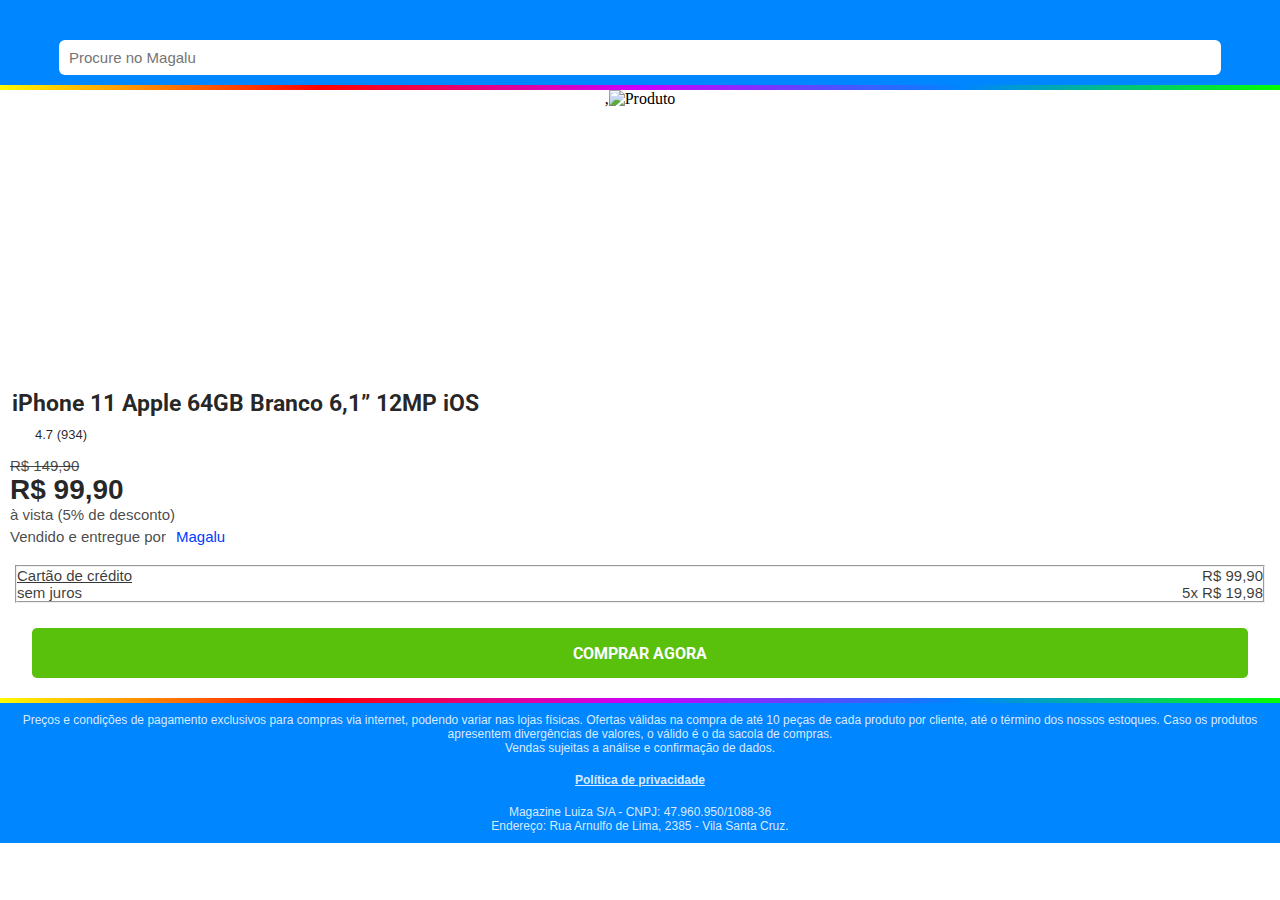
==== index.html @ 32b0e181 "Add files via upload" ====
<!DOCTYPE html>
<html lang="en">
<head>
    <meta charset="UTF-8">
    <meta http-equiv="X-UA-Compatible" content="IE=edge">
    <meta name="viewport" content="width=device-width, initial-scale=1.0">
    <title>Magazine Luiza | Pra você é Magalu!</title>
    <link rel="stylesheet" href="index.css">
    <script src="https://kit.fontawesome.com/af7678e83f.js" crossorigin="anonymous"></script>
    <link rel="icon" href="https://i.pinimg.com/favicons/ad0298f7bd38e015c5eba6ff615733e270e99ff76f9258fab1323347.png?a727a551f587bf580255b661c73979d1" type="">
</head>
<body>
    <header>
        <div class="primeiro-menu">
            <i class="fa-solid fa-bars"></i>
            <img src="https://omnilogic.com.br/midia/logos/23.png" alt="">
            <i class="fa-solid fa-bag-shopping"></i>
        </div>
        <div class="busca">
            <center><input type="text" id="txtBusca" placeholder="Procure no Magalu"/></center>
        </div>
        </header>
        <hr>
    <main>
        <div class="produto">,
            <img src="https://http2.mlstatic.com/D_NQ_NP_730284-MLA46114648018_052021-O.jpg" alt="Produto">
        </div>
            <h2>iPhone 11 Apple 64GB Branco 6,1” 12MP iOS</h2>
        <div class="avaliacao">  
            <i class="fa-solid fa-star"></i>
            <i class="fa-solid fa-star"></i>
            <i class="fa-solid fa-star"></i>
            <i class="fa-solid fa-star"></i>
            <i class="fa-solid fa-star"></i>
            <p>4.7 (934)</p>
        </div>  
        <div class="preco">
            <p><s>R$ 149,90</s></p>
            <h3>R$ 99,90</h3>
            <p>à vista (5% de desconto)</p> 
        </div>
        <div class="distribuição">
            <p>Vendido e entregue por</p> 
            <p style="color: rgb(0, 60, 255);">Magalu</p>
        </div>
        
        <div class="containercartao">
            <div class="cartao">
                <p style="text-decoration: underline;">Cartão de crédito</p>
                <p>R$ 99,90</p>
            </div>
            <div class="divisao">
                <p>sem juros</p>
                <p>5x R$ 19,98</p>
            </div>
        </div>
        <div class="comprar">
            <center><button><b>COMPRAR AGORA</b></button></center> 
        </div>
    </main>    
</body>
<div class="rodape">
<hr>
</div>
<center><footer>
    <p>Preços e condições de pagamento exclusivos para compras via internet, podendo variar nas lojas físicas. Ofertas válidas na compra de até 10 peças de cada produto por cliente, até o término dos nossos estoques. Caso os produtos apresentem divergências de valores, o válido é o da sacola de compras. <br> Vendas sujeitas a análise e confirmação de dados.</p>
    <br>
    <p style="text-decoration: underline;"> <b>Política de privacidade </b></p>
    <br>
    <p>Magazine Luiza S/A - CNPJ: 47.960.950/1088-36 <br> Endereço: Rua Arnulfo de Lima, 2385 - Vila Santa Cruz.</p>
</footer></center>
</html>
---- index.css ----
@import url('https://fonts.googleapis.com/css2?family=Roboto&display=swap');

*{
    margin: 0px;
    padding: 0px;
}

i{
    color: white;
    font-size: 21px;
}
header{
    background-color: rgb(0, 134, 255);
padding-top: 10px;
}

.primeiro-menu{
    display: flex;
    flex-direction: row;
    justify-content: space-between;
    align-items: center;
    margin-left: 10px;
    margin-right: 10px;
    background-color: rgb(0, 134, 255);
}

.primeiro-menu img{
    height: 20px;
}

.busca input{
    margin: 10px;
    height: 35px;
    width: 90%;
    border: 0px;
    border-radius: 6px;
    font-family: Arial, Helvetica, sans-serif;
    font-size: 15px;
    padding-left: 10px;
}
hr{
    background-image: linear-gradient( to right, rgb(255, 251, 0), rgb(255, 0, 0), rgb(204, 0, 255), rgb(0, 132, 255), rgb(0, 255, 0) );    
    height: 5px;
    border: 0px;
}

main .produto{
    display: flex;
    margin-top: 0px;
    justify-content: center;
}


main .produto img{
    height: 300px;
}

main h2{
    margin-top: 0px;
    margin-left: 12px;
    font-family: 'Roboto', sans-serif; 
    font-size: 23px;
    color: rgba(0, 0, 0, 0.856);
}

main .avaliacao{
    margin-top: 10px;
    margin-left: 10px;
    display: flex;
    gap: 5px;
}

main .avaliacao i{
    color: rgb(252, 208, 0);
    font-size: 14px;
}
main .avaliacao p{
    font-family: Arial, Helvetica, sans-serif;
    font-size: 13px;
    color: rgba(0, 0, 0, 0.856);
}

.preco{
    margin-left: 10px;
    margin-top: 15px;
}

.preco p{
    font-family: Arial, Helvetica, sans-serif;
    font-size: 15px;
    color: rgba(51, 51, 51, 0.89);
}

.preco h3{
    font-size: 28px;
    font-family: Arial, Helvetica, sans-serif;
    color: rgba(0, 0, 0, 0.856);
}

.distribuição{
    display: flex;
}

.distribuição p{
    margin-left: 10px;
    margin-top: 5px;
    font-family: Arial, Helvetica, sans-serif;
    font-size: 15px;
    color: rgba(51, 51, 51, 0.89);
}

.containercartao{
    border: 2px;
    border-style: groove;
    border-width: 2px;
    margin: 15px;
    background-color: rgb(255, 255, 255);
    margin-top: 20px;
}
.containercartao .cartao{
    display: flex;
    justify-content: space-between;
    font-family: Arial, Helvetica, sans-serif;
    font-size: 15px;
    color: rgba(31, 30, 30, 0.89);
}

.containercartao .divisao{
    display: flex;
    justify-content: space-between;
    font-family: Arial, Helvetica, sans-serif;
    font-size: 15px;
    color: rgba(31, 31, 31, 0.89);
}

button{
    background-color: #59C00B;
    padding: 0px 15px;
    border: 0px;
    font-family: 'Roboto', sans-serif;
    color: white;
    font-size: 16px;
    width: 95%;
    height: 50px;
    border-radius: 5px;
    margin-top: 10px;
}

.rodape hr{
    background-image: linear-gradient( to right, rgb(255, 251, 0), rgb(255, 0, 0), rgb(204, 0, 255), rgb(0, 132, 255), rgb(0, 255, 0) );    
    height: 5px;
    border: 0px;
    margin-top: 20px;
}

footer{
    background-color: rgb(0, 134, 255);
    padding: 10px;
}

footer p{
    font-family: Arial, Helvetica, sans-serif;
    font-size: 12px;
    color: rgba(255, 255, 255, 0.856);
}
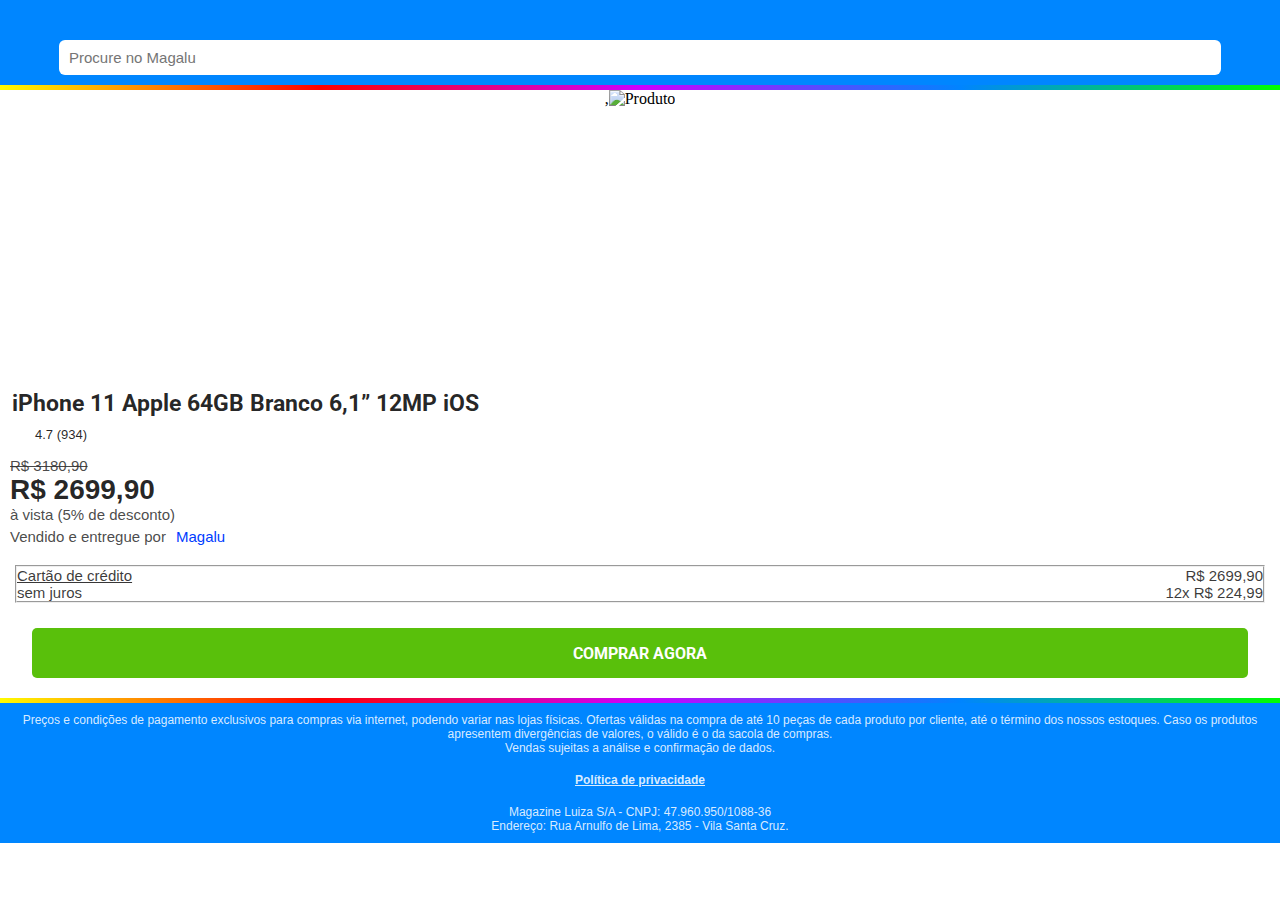
==== commit 92630d1c: "Add files via upload" ====
--- a/index.html
+++ b/index.html
@@ -35,8 +35,8 @@
             <p>4.7 (934)</p>
         </div>  
         <div class="preco">
-            <p><s>R$ 149,90</s></p>
-            <h3>R$ 99,90</h3>
+            <p><s>R$ 3180,90</s></p>
+            <h3>R$ 2699,90</h3>
             <p>à vista (5% de desconto)</p> 
         </div>
         <div class="distribuição">
@@ -47,15 +47,17 @@
         <div class="containercartao">
             <div class="cartao">
                 <p style="text-decoration: underline;">Cartão de crédito</p>
-                <p>R$ 99,90</p>
+                <p>R$ 2699,90</p>
             </div>
             <div class="divisao">
                 <p>sem juros</p>
-                <p>5x R$ 19,98</p>
+                <p>12x R$ 224,99</p>
             </div>
         </div>
         <div class="comprar">
+            <a href="pagamento.html">
             <center><button><b>COMPRAR AGORA</b></button></center> 
+            </a>
         </div>
     </main>    
 </body>
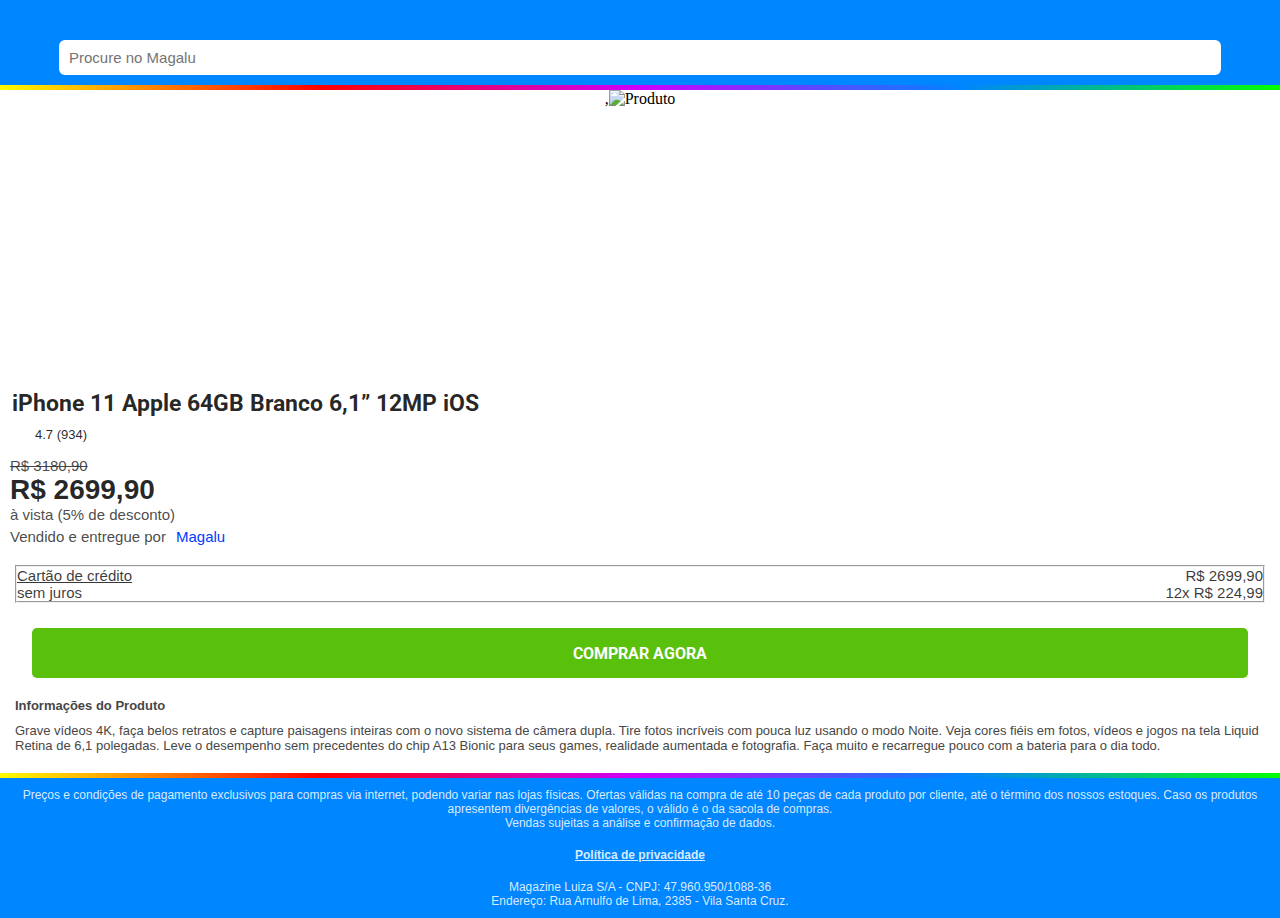
==== commit 11294d1c: "Add files via upload" ====
--- a/index.html
+++ b/index.html
@@ -60,6 +60,11 @@
             </a>
         </div>
     </main>    
+
+        <div class="info-prod">
+        <p><b>Informações do Produto</b></p>
+        <p>Grave vídeos 4K, faça belos retratos e capture paisagens inteiras com o novo sistema de câmera dupla. Tire fotos incríveis com pouca luz usando o modo Noite. Veja cores fiéis em fotos, vídeos e jogos na tela Liquid Retina de 6,1 polegadas. Leve o desempenho sem precedentes do chip A13 Bionic para seus games, realidade aumentada e fotografia. Faça muito e recarregue pouco com a bateria para o dia todo.</p>
+         </div>
 </body>
 <div class="rodape">
 <hr>
--- a/index.css
+++ b/index.css
@@ -11,7 +11,7 @@
 }
 header{
     background-color: rgb(0, 134, 255);
-padding-top: 10px;
+    padding-top: 10px;
 }
 
 .primeiro-menu{
@@ -133,6 +133,17 @@
     color: rgba(31, 31, 31, 0.89);
 }
 
+.info-prod p{
+    font-family: Arial, Helvetica, sans-serif;
+    font-size: 13px;
+    padding-top: 20px;
+    margin-top: 0px;
+    margin-left: 15px;
+    margin-right: 10px;
+    margin-bottom: -10px;
+    color: rgb(71, 71, 71);
+}
+
 button{
     background-color: #59C00B;
     padding: 0px 15px;
@@ -150,7 +161,7 @@
     background-image: linear-gradient( to right, rgb(255, 251, 0), rgb(255, 0, 0), rgb(204, 0, 255), rgb(0, 132, 255), rgb(0, 255, 0) );    
     height: 5px;
     border: 0px;
-    margin-top: 20px;
+    margin-top: 30px;
 }
 
 footer{
